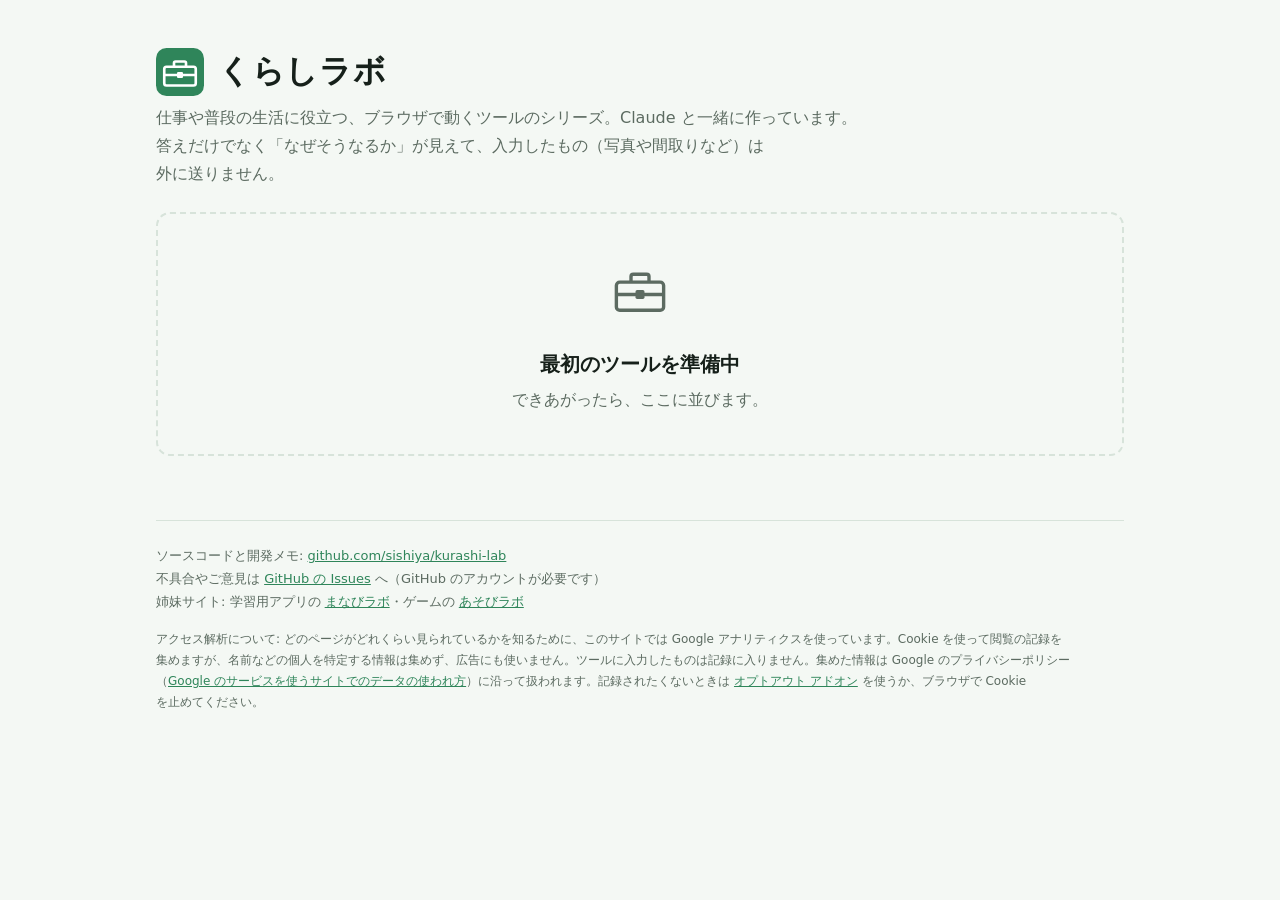
==== index.html @ a54fe3b0 "はじめの準備: 入口（準備中）・README・ライセンス・公開前チェック・起動の設定 Co-Authored-By: Claude Opus 5.5 <noreply@anthropic.com>" ====
<!doctype html>
<html lang="ja">
<head>
<meta charset="utf-8">
<meta name="viewport" content="width=device-width,initial-scale=1">
<title>くらしラボ</title>
<link rel="icon" href="data:image/svg+xml,<svg xmlns='http://www.w3.org/2000/svg' viewBox='0 0 64 64'><rect width='64' height='64' rx='14' fill='%232f855a'/><g fill='none' stroke='%23fff' stroke-width='3.5' stroke-linejoin='round'><rect x='11' y='25' width='42' height='25' rx='3'/><path d='M24 25v-5a2 2 0 0 1 2-2h12a2 2 0 0 1 2 2v5M11 36h42'/></g><rect x='28' y='32' width='8' height='8' rx='1.5' fill='%23fff'/></svg>">
<script>/* アクセス解析 Google Analytics 4（まなびラボ・あそびラボと同じ ID。GitHub Pages で開いたときだけ。content_group で見分ける） */(function(){if(location.hostname!=='sishiya.github.io')return;var id='G-E2VPYKV2Y9',s=document.createElement('script');s.async=true;s.src='https://www.googletagmanager.com/gtag/js?id='+id;document.head.appendChild(s);window.dataLayer=window.dataLayer||[];window.gtag=function(){dataLayer.push(arguments);};gtag('js',new Date());gtag('config',id,{allow_google_signals:false,allow_ad_personalization_signals:false,content_group:'kurashi-lab'});})();</script>
<meta name="description" content="仕事や普段の生活に役立つ、ブラウザで動くツールのシリーズ。答えだけでなく「なぜそうなるか」が見えて、入力したものは外に送りません。">
<style>
:root{--bg:#f4f8f4;--ink:#16201a;--muted:#5c6b61;--line:#d7e3da;--card:#fff;--accent:#2f855a;--thumb:#dfeae2;
  --c-room:#2f855a;--c-daily:#2b6cb0;--c-work:#8a5a1f;--new:#2f855a;--new-ink:#fff;color-scheme:light dark}
@media (prefers-color-scheme:dark){:root{--bg:#0f1511;--ink:#e8f0ea;--muted:#9aaa9f;--line:#27332b;--card:#161e19;--accent:#6fcf97;--thumb:#27332b;
  --c-room:#6fcf97;--c-daily:#8ab8e8;--c-work:#d9b07a;--new:#6fcf97;--new-ink:#0b1a10}}
*{box-sizing:border-box}
body{margin:0;background:var(--bg);color:var(--ink);font-family:"Hiragino Sans","Yu Gothic UI","Meiryo",system-ui,sans-serif;line-height:1.75}
p,.cat{word-break:auto-phrase;text-wrap:pretty}
main{max-width:1000px;margin:0 auto;padding:48px 16px 64px}
a{color:var(--accent)}

/* 見出し: ロゴ（ファビコンと同じ工具箱）＋名前 */
.title{display:flex;align-items:center;gap:14px;margin:0 0 8px}
.title svg{width:48px;height:48px;flex:none}
h1{margin:0;font-size:32px;line-height:1.3;letter-spacing:.02em}
.lead{color:var(--muted);margin:0 0 24px;max-width:720px}

/* 一覧 */
.grid{display:grid;grid-template-columns:repeat(auto-fill,minmax(280px,1fr));gap:20px;margin-top:20px}
.card{position:relative;display:flex;flex-direction:column;background:var(--card);border:1px solid var(--line);border-radius:14px;overflow:hidden;transition:transform .15s,border-color .15s}
.card:hover{border-color:var(--accent);transform:translateY(-2px)}
.pic{position:relative}
.thumb{display:block;width:100%;height:auto;aspect-ratio:16/9;object-fit:cover;background:var(--thumb)}
.badge{position:absolute;top:10px;left:10px;font-size:12px;font-weight:700;line-height:1;padding:5px 8px;border-radius:6px;background:var(--new);color:var(--new-ink)}
.body{padding:14px 16px 16px;display:flex;flex-direction:column;flex:1}
.cat{font-size:12px;color:var(--muted);display:flex;align-items:center;gap:6px;margin-bottom:4px}
.dot{width:8px;height:8px;border-radius:50%;background:var(--c);flex:none}
.card a.open{color:var(--accent);font-size:18px;font-weight:700;line-height:1.45;text-decoration:none}
.card a.open::after{content:"";position:absolute;inset:0}
.card a.open:focus-visible{outline:none}
.card:has(a.open:focus-visible){outline:2px solid var(--accent);outline-offset:2px}
.card p{margin:6px 0 0;color:var(--muted);font-size:14px;line-height:1.7;flex:1}
.c-room{--c:var(--c-room)}.c-daily{--c:var(--c-daily)}.c-work{--c:var(--c-work)}

/* まだツールがないとき */
.empty{margin-top:24px;border:2px dashed var(--line);border-radius:14px;padding:40px 24px;text-align:center;color:var(--muted)}
.empty .big{font-size:20px;font-weight:700;color:var(--ink);margin:12px 0 4px}
.empty p{margin:0}
.empty svg{width:72px;height:72px}
@media (prefers-reduced-motion:reduce){.card{transition:none}.card:hover{transform:none}}

.note{font-size:13px;color:var(--muted);margin:64px 0 0;padding-top:24px;border-top:1px solid var(--line)}
.note.sub{margin-top:16px;padding-top:0;border-top:0;font-size:12px}

/* スマホ: 一覧は横長のリスト */
@media (max-width:639px){
  main{padding-top:32px}
  .title svg{width:40px;height:40px}
  h1{font-size:28px}
  .lead{font-size:14px;margin-bottom:16px}
  .grid{grid-template-columns:1fr;gap:12px;margin-top:16px}
  .card{flex-direction:row;border-radius:10px}
  .card:hover{transform:none}
  .pic{flex:none;width:112px;align-self:flex-start;margin:10px 0 10px 10px}
  .thumb{aspect-ratio:4/3;border-radius:6px}
  .badge{top:4px;left:4px;font-size:11px;padding:3px 6px}
  .body{padding:10px 12px;min-width:0}
  .card a.open{font-size:16px}
  .card p{font-size:13px;line-height:1.6}
  .empty{padding:32px 16px}
}
</style>
</head>
<body>
<main>
  <div class="title">
    <svg viewBox="0 0 64 64" aria-hidden="true"><rect width="64" height="64" rx="14" fill="#2f855a"/><g fill="none" stroke="#fff" stroke-width="3.5" stroke-linejoin="round"><rect x="11" y="25" width="42" height="25" rx="3"/><path d="M24 25v-5a2 2 0 0 1 2-2h12a2 2 0 0 1 2 2v5M11 36h42"/></g><rect x="28" y="32" width="8" height="8" rx="1.5" fill="#fff"/></svg>
    <h1>くらしラボ</h1>
  </div>
  <p class="lead">仕事や普段の生活に役立つ、ブラウザで動くツールのシリーズ。Claude と一緒に作っています。答えだけでなく「なぜそうなるか」が見えて、入力したもの（写真や間取りなど）は外に送りません。</p>
  <div id="list"></div>
  <noscript><p>ツールの一覧を出すには JavaScript が必要です。</p></noscript>

  <p class="note">ソースコードと開発メモ: <a href="https://github.com/sishiya/kurashi-lab">github.com/sishiya/kurashi-lab</a><br>
  不具合やご意見は <a href="https://github.com/sishiya/kurashi-lab/issues">GitHub の Issues</a> へ（GitHub のアカウントが必要です）<br>
  姉妹サイト: 学習用アプリの <a href="https://sishiya.github.io/manabi-lab/">まなびラボ</a>・ゲームの <a href="https://sishiya.github.io/asobi-lab/">あそびラボ</a></p>
  <p class="note sub" id="analytics">アクセス解析について: どのページがどれくらい見られているかを知るために、このサイトでは Google アナリティクスを使っています。Cookie を使って閲覧の記録を集めますが、名前などの個人を特定する情報は集めず、広告にも使いません。ツールに入力したものは記録に入りません。集めた情報は Google のプライバシーポリシー（<a href="https://policies.google.com/technologies/partner-sites?hl=ja">Google のサービスを使うサイトでのデータの使われ方</a>）に沿って扱われます。記録されたくないときは <a href="https://tools.google.com/dlpage/gaoptout?hl=ja">オプトアウト アドオン</a> を使うか、ブラウザで Cookie を止めてください。</p>
</main>
<script>
// ツールの一覧。並びは公開した順で、新しいものを上に出す。
// 例: {id:'フォルダ名', title:'名前', cat:'room', created:'2026-10-20', desc:'一言の説明'}
// サムネイルは thumbs/<id>.jpg（640×360）。created は公開日。
const TOOLS = [
];
const CATS = {room:'住まい・部屋', daily:'毎日のこと', work:'仕事'};
const FRESH_DAYS = 2; // きょう・きのうの公開に印をつける

const $ = id => document.getElementById(id);
const esc = s => String(s).replace(/[&<>"']/g, c => ({'&':'&amp;','<':'&lt;','>':'&gt;','"':'&quot;',"'":'&#39;'}[c]));
const today = new Date(); today.setHours(0, 0, 0, 0);
const isFresh = s => { const [y, m, d] = s.split('-').map(Number); return (today - new Date(y, m - 1, d)) / 864e5 < FRESH_DAYS; };

const card = t => `<div class="card c-${t.cat}">
  <div class="pic"><img class="thumb" src="thumbs/${t.id}.jpg" alt="" width="640" height="360" loading="lazy">${isFresh(t.created) ? '<span class="badge">新しい</span>' : ''}</div>
  <div class="body">
    <span class="cat"><span class="dot"></span>${esc(CATS[t.cat] || '')}</span>
    <a class="open" href="${t.id}/">${esc(t.title)}</a>
    <p>${esc(t.desc)}</p>
  </div></div>`;

const EMPTY = `<div class="empty">
  <svg viewBox="0 0 64 64" aria-hidden="true"><g fill="none" stroke="currentColor" stroke-width="3" stroke-linejoin="round"><rect x="11" y="25" width="42" height="25" rx="3"/><path d="M24 25v-5a2 2 0 0 1 2-2h12a2 2 0 0 1 2 2v5M11 36h42"/></g><rect x="28" y="32" width="8" height="8" rx="1.5" fill="currentColor"/></svg>
  <div class="big">最初のツールを準備中</div>
  <p>できあがったら、ここに並びます。</p></div>`;

$('list').innerHTML = TOOLS.length
  ? `<div class="grid">${[...TOOLS].sort((a, b) => a.created < b.created ? 1 : a.created > b.created ? -1 : 0).map(card).join('')}</div>`
  : EMPTY;
</script>
</body>
</html>
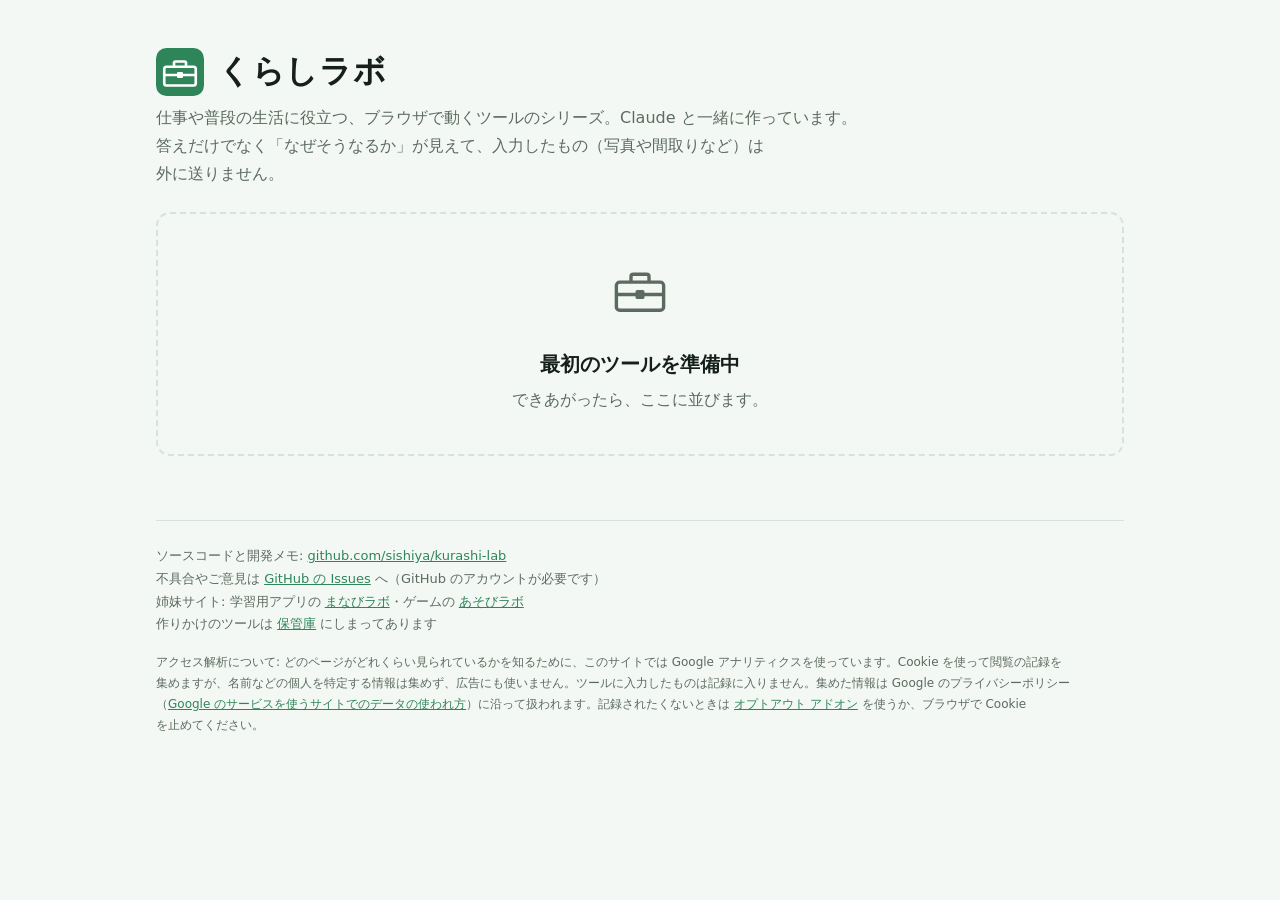
==== commit 63250b79: "保管庫（archive.html）を作り、わが家の模型を入れる（サムネイル thumbs/my-room.jpg、入口と README から保管庫へのリンク） Co-Authored-By: Clau" ====
--- a/index.html
+++ b/index.html
@@ -82,7 +82,8 @@
 
   <p class="note">ソースコードと開発メモ: <a href="https://github.com/sishiya/kurashi-lab">github.com/sishiya/kurashi-lab</a><br>
   不具合やご意見は <a href="https://github.com/sishiya/kurashi-lab/issues">GitHub の Issues</a> へ（GitHub のアカウントが必要です）<br>
-  姉妹サイト: 学習用アプリの <a href="https://sishiya.github.io/manabi-lab/">まなびラボ</a>・ゲームの <a href="https://sishiya.github.io/asobi-lab/">あそびラボ</a></p>
+  姉妹サイト: 学習用アプリの <a href="https://sishiya.github.io/manabi-lab/">まなびラボ</a>・ゲームの <a href="https://sishiya.github.io/asobi-lab/">あそびラボ</a><br>
+  作りかけのツールは <a href="archive.html">保管庫</a> にしまってあります</p>
   <p class="note sub" id="analytics">アクセス解析について: どのページがどれくらい見られているかを知るために、このサイトでは Google アナリティクスを使っています。Cookie を使って閲覧の記録を集めますが、名前などの個人を特定する情報は集めず、広告にも使いません。ツールに入力したものは記録に入りません。集めた情報は Google のプライバシーポリシー（<a href="https://policies.google.com/technologies/partner-sites?hl=ja">Google のサービスを使うサイトでのデータの使われ方</a>）に沿って扱われます。記録されたくないときは <a href="https://tools.google.com/dlpage/gaoptout?hl=ja">オプトアウト アドオン</a> を使うか、ブラウザで Cookie を止めてください。</p>
 </main>
 <script>
